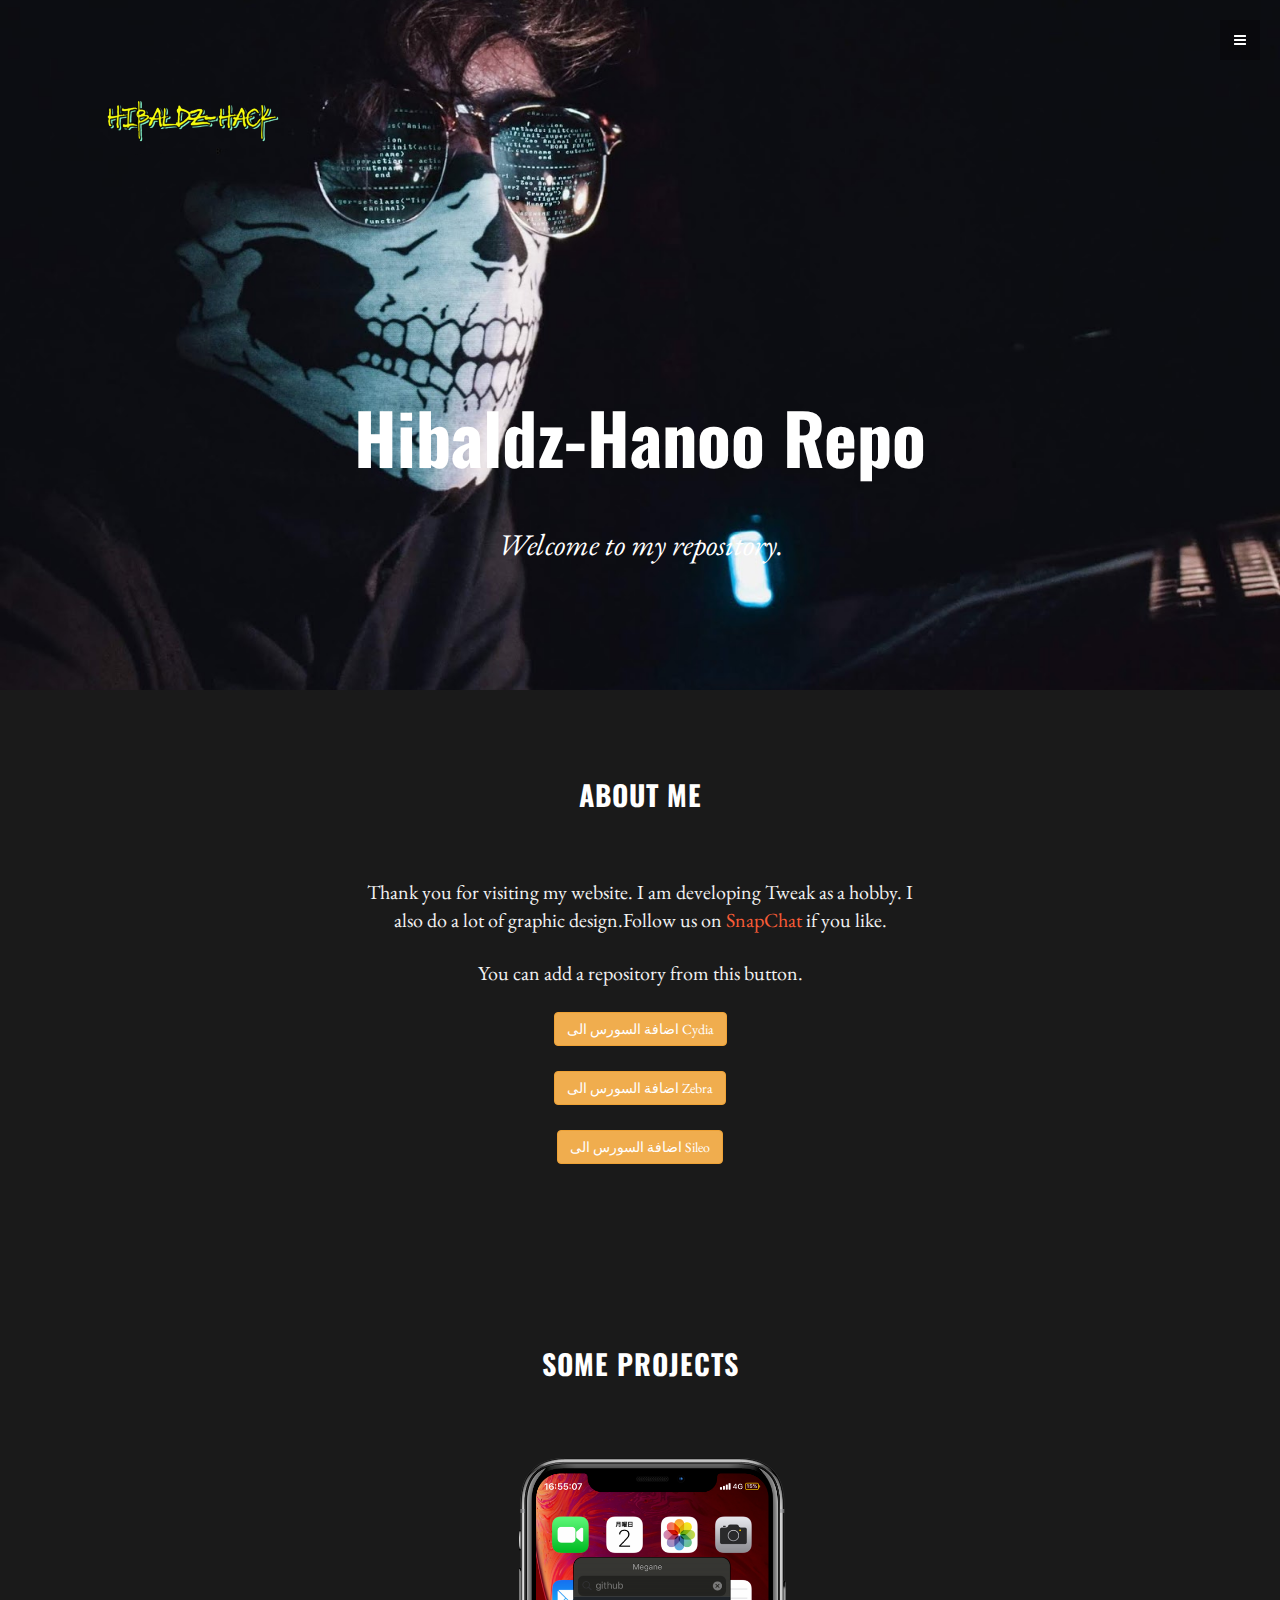
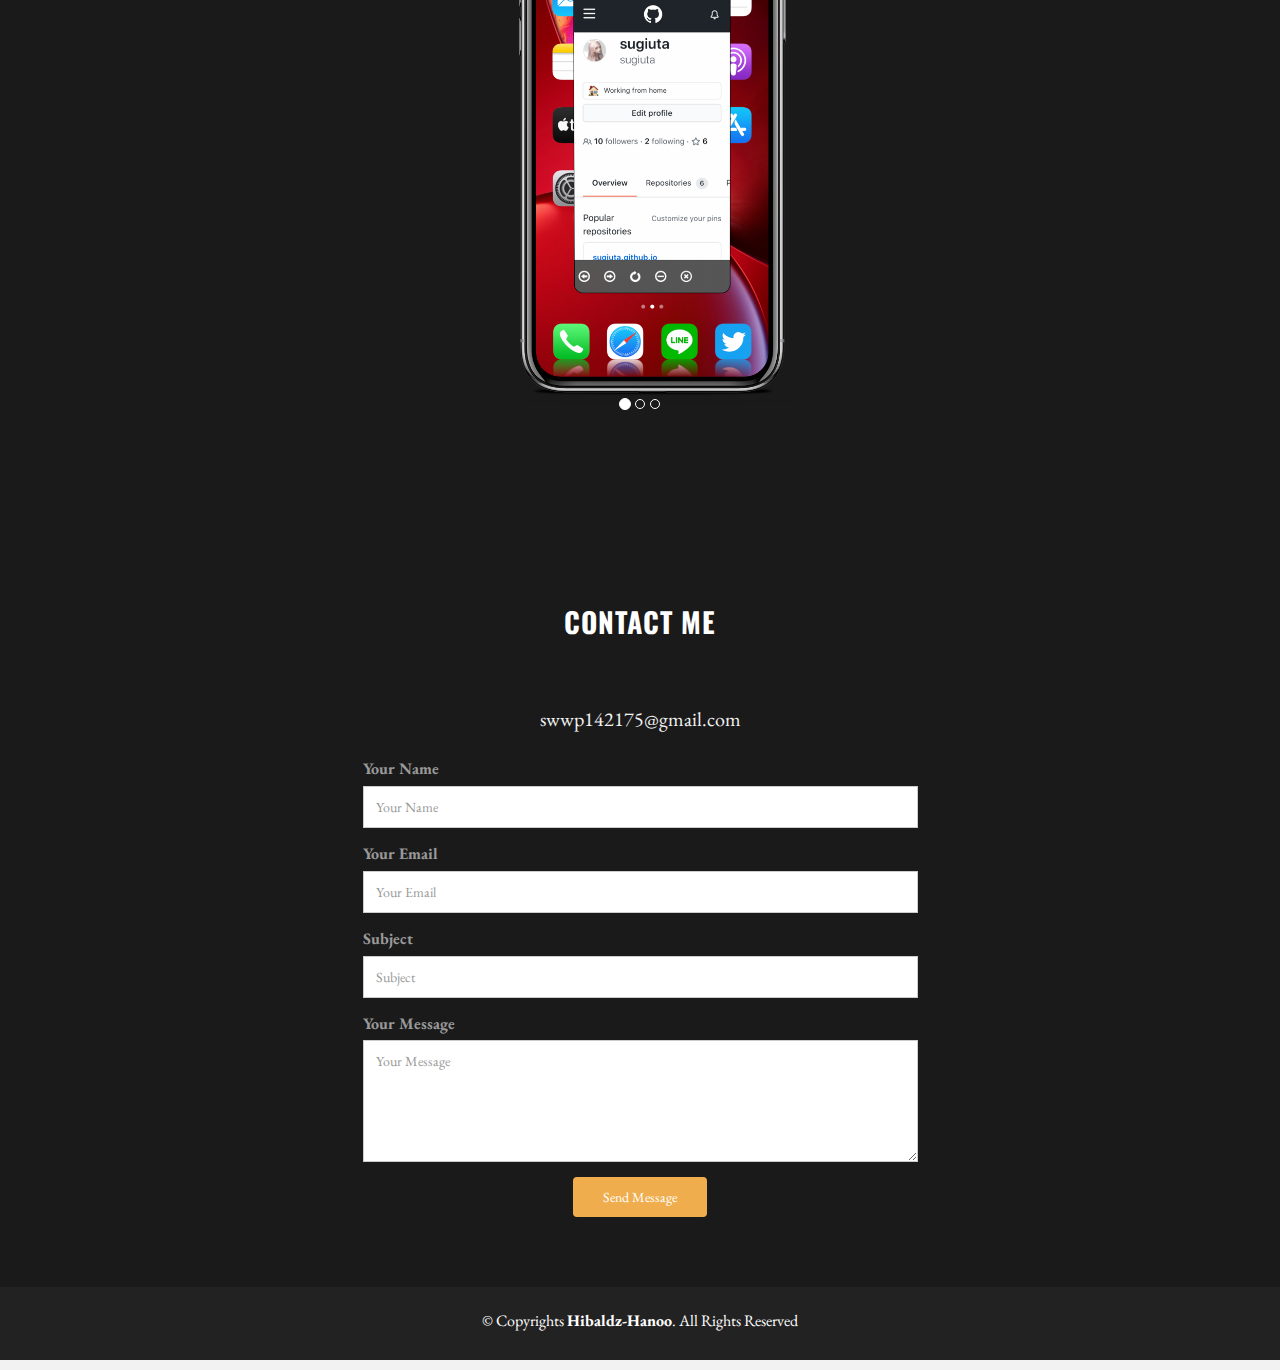
==== index.html @ 1be24ee9 "Update index.html" ====
<!DOCTYPE html>
<html lang="en">
<head>
  <meta charset="utf-8">
  <title>Hibaldz-Hanoo Repo</title>
  <meta content="width=device-width, initial-scale=1.0" name="viewport">
  <meta content="Hibaldz-Hanoo" name="keywords">
  <meta content="Hibaldz-Hanoo repository." name="description">

  <!-- Favicons -->
  <link href="img/favicon.png" rel="icon">
  <link href="img/apple-touch-icon.png" rel="apple-touch-icon">

  <!-- Google Fonts -->
  <link href="https://fonts.googleapis.com/css?family=Oswald:400,300,700|EB+Garamond" rel="stylesheet">

  <!-- Bootstrap CSS File -->
  <link href="lib/bootstrap/css/bootstrap.min.css" rel="stylesheet">

  <!-- Libraries CSS Files -->
  <link href="lib/font-awesome/css/font-awesome.min.css" rel="stylesheet">

  <!-- Main Stylesheet File -->
  <link href="css/style.css" rel="stylesheet">

</head>

<body data-spy="scroll" data-offset="0" data-target="#theMenu">

  <!-- Menu -->
  <nav class="menu" id="theMenu">
    <div class="menu-wrap">
      <h1 class="logo"><a href="index.html#home">Minimal</a></h1>
      <i class="fa fa-times-circle menu-close"></i>
      <a href="#home" class="smoothscroll">Home</a>
      <a href="#about" class="smoothscroll">About</a>
      <a href="#portfolio" class="smoothscroll">Portfolio</a>
      <a href="#contact" class="smoothscroll">Contact</a>
      <a href="#"><i class="fa fa-facebook"></i></a>
      <a href="#"><i class="fa fa-twitter"></i></a>
      <a href="#"><i class="fa fa-dribbble"></i></a>
      <a href="#"><i class="fa fa-envelope"></i></a>
    </div>

    <!-- Menu button -->
    <div id="menuToggle"><i class="fa fa-bars"></i></div>
  </nav>

  <!-- ========== HEADER SECTION ========== -->
  <section id="home" name="home"></section>
  <div id="headerwrap">
    <div class="container">
      <div class="logo">
        <img src="img/logo.png">
      </div>
      <br>
      <div class="row">
        <h1>Hibaldz-Hanoo Repo</h1>
        <br>
        <h3>Welcome to my repository.</h3>
        <br>
        <br>
        <div class="col-lg-6 col-lg-offset-3">
        </div>
      </div>
    </div>
    <!-- /container -->
  </div>
  <!-- /headerwrap -->

  <!-- ========== ABOUT SECTION ========== -->
  <section id="about" name="about"></section>
  <div id="f">
    <div class="container">
      <div class="row">
        <h3>ABOUT ME</h3>
        <p class="centered"><i class="icon icon-circle"></i><i class="icon icon-circle"></i><i class="icon icon-circle"></i></p>

        <!-- INTRO INFORMATIO-->
        <div class="col-lg-6 col-lg-offset-3">
          <p>Thank you for visiting my website.  I am developing Tweak as a hobby.  I also do a lot of graphic design.Follow us on <a href="https://www.snapchat.com/add/sww_p">SnapChat</a> if you like.</p>
          <p>You can add a repository from this button.</p>
          <p><a href="cydia://url/https://cydia.saurik.com/api/share#?source=https://roo-t.github.io/dev/"><button type="button" class="btn btn-warning">اضافة السورس الى Cydia</button></a></p>
          <p><a href="zbra://sources/add/https://roo-t.github.io/dev/"><button type="button" class="btn btn-warning">اضافة السورس الى Zebra</button></a></p>
          <p><a href="sileo://source/https://roo-t.github.io/dev/"><button type="button" class="btn btn-warning">اضافة السورس الى Sileo</button></a></p>
        </div>
      </div>
    </div>
    <!-- /container -->
  </div>
  <!-- /f -->

  <!-- ========== CAROUSEL SECTION ========== -->
  <section id="portfolio" name="portfolio"></section>
  <div id="f">
    <div class="container">
      <div class="row centered">
        <h3>SOME PROJECTS</h3>
        <p class="centered"><i class="icon icon-circle"></i><i class="icon icon-circle"></i><i class="icon icon-circle"></i></p>

        <div class="col-lg-6 col-lg-offset-3">
          <div id="carousel-example-generic" class="carousel slide" data-ride="carousel">
            <!-- Wrapper for slides -->
            <div class="carousel-inner">
              <div class="item active centered">
                <img class="img-responsive" src="img/c1.png" alt="">
              </div>
              <div class="item centered">
                <img class="img-responsive" src="img/c2.png" alt="">
              </div>
              <div class="item centered">
                <img class="img-responsive" src="img/c3.png" alt="">
              </div>
            </div>
            <br>
            <br>
            <ol class="carousel-indicators">
              <li data-target="#carousel-example-generic" data-slide-to="0" class="active"></li>
              <li data-target="#carousel-example-generic" data-slide-to="1"></li>
              <li data-target="#carousel-example-generic" data-slide-to="2"></li>
            </ol>
          </div>
        </div>
        <!-- col-lg-8 -->
      </div>
      <!-- row -->
    </div>
    <!-- container -->
  </div>
  <!-- f -->

  <!-- ========== CONTACT SECTION ========== -->
  <section id="contact" name="contact"></section>
  <div id="f">
    <div class="container">
      <div class="row">
        <h3>CONTACT ME</h3>
        <p class="centered"><i class="icon icon-circle"></i><i class="icon icon-circle"></i><i class="icon icon-circle"></i></p>

        <div class="col-lg-6 col-lg-offset-3">
          <p>swwp142175@gmail.com</p>
        </div>
      </div>

      <div class="row">
        <div class="col-md-6 col-md-offset-3">
          <form class="contact-form php-mail-form" role="form" action="contactform/contactform.php" method="POST">

            <div class="form-group">
              <label for="contact-name">Your Name</label>
              <input type="name" name="name" class="form-control" id="contact-name" placeholder="Your Name" data-rule="minlen:4" data-msg="Please enter at least 4 chars" >
              <div class="validate"></div>
            </div>
            <div class="form-group">
              <label for="contact-email">Your Email</label>
              <input type="email" name="email" class="form-control" id="contact-email" placeholder="Your Email" data-rule="email" data-msg="Please enter a valid email">
              <div class="validate"></div>
            </div>
            <div class="form-group">
              <label for="contact-subject">Subject</label>
              <input type="text" name="subject" class="form-control" id="contact-subject" placeholder="Subject" data-rule="minlen:4" data-msg="Please enter at least 8 chars of subject">
              <div class="validate"></div>
            </div>

            <div class="form-group">
              <label for="contact-message">Your Message</label>
              <textarea class="form-control" name="message" id="contact-message" placeholder="Your Message" rows="5" data-rule="required" data-msg="Please write something for us"></textarea>
              <div class="validate"></div>
            </div>

            <div class="loading"></div>
            <div class="error-message"></div>
            <div class="sent-message">Your message has been sent. Thank you!</div>

            <div class="form-send">
              <button type="submit" class="btn btn-large">Send Message</button>
            </div>

          </form>

        </div>
      </div>
    </div>
  </div>

  <div id="copyrights">
    <div class="container">
      <p>
        &copy; Copyrights <strong>Hibaldz-Hanoo</strong>. All Rights Reserved
      </p>
      <div class="credits">
        <!--
        -->
      </div>
    </div>
  </div>

  <!-- JavaScript Libraries -->
  <script src="lib/jquery/jquery.min.js"></script>
  <script src="lib/bootstrap/js/bootstrap.min.js"></script>
  <script src="lib/php-mail-form/validate.js"></script>
  <script src="lib/easing/easing.min.js"></script>

  <!-- Template Main Javascript File -->
  <script src="js/main.js"></script>

</body>
</html>
---- css/style.css ----
/**
* Template Name: Minimal
* Template URL: https://templatemag.com/minimal-bootstrap-template/
* Author: TemplateMag.com
* License: https://templatemag.com/license/
*/

body {
  background-color: #f2f2f2;
  font-family: 'EB Garamond', serif;
  font-weight: 300;
  font-size: 16px;
  color: #555;
  -webkit-font-smoothing: antialiased;
  -webkit-overflow-scrolling: touch;
}

/* Titles */

h1, h2, h3, h4, h5, h6 {
  font-family: 'Oswald', sans-serif;
  font-weight: 300;
  color: #333;
}

/* Paragraph & Typographic */

p {
  line-height: 28px;
  margin-bottom: 25px;
}

.centered {
  text-align: center;
}

/* Links */

a {
  color: #f85c37;
  word-wrap: break-word;
  -webkit-transition: color 0.1s ease-in, background 0.1s ease-in;
  -moz-transition: color 0.1s ease-in, background 0.1s ease-in;
  -ms-transition: color 0.1s ease-in, background 0.1s ease-in;
  -o-transition: color 0.1s ease-in, background 0.1s ease-in;
  transition: color 0.1s ease-in, background 0.1s ease-in;
}

a:hover, a:focus {
  color: #7b7b7b;
  text-decoration: none;
  outline: 0;
}

a:before, a:after {
  -webkit-transition: color 0.1s ease-in, background 0.1s ease-in;
  -moz-transition: color 0.1s ease-in, background 0.1s ease-in;
  -ms-transition: color 0.1s ease-in, background 0.1s ease-in;
  -o-transition: color 0.1s ease-in, background 0.1s ease-in;
  transition: color 0.1s ease-in, background 0.1s ease-in;
}

hr {
  display: block;
  height: 1px;
  border: 0;
  border-top: 1px solid #ccc;
  margin: 1em 0;
  padding: 0;
}

/* ==========================================================================
   Wrap Sections
   ========================================================================== */

#headerwrap {
  background: url(../img/header-bg.jpg) no-repeat center top;
  margin-top: -10px;
  padding-top: 20px;
  text-align: center;
  background-attachment: relative;
  background-position: center center;
  min-height: 700px;
  width: 100%;
  -webkit-background-size: 100%;
  -moz-background-size: 100%;
  -o-background-size: 100%;
  background-size: 100%;
  -webkit-background-size: cover;
  -moz-background-size: cover;
  -o-background-size: cover;
  background-size: cover;
}

#headerwrap h1 {
  margin-top: 150px;
  color: white;
  font-size: 70px;
  font-weight: 700;
}

#headerwrap h3 {
  color: white;
  font-size: 30px;
  font-weight: 100;
  font-family: 'EB Garamond', serif;
  font-style: oblique;
}

#headerwrap .logo {
  text-align: left;
  margin-left: 20px;
  margin-top: 15px;
}

/* Footer Wrap */

#f {
  background: #1a1a1a;
  padding-top: 70px;
  padding-bottom: 70px;
  text-align: center
}

#f h3 {
  color: white;
  font-size: 28px;
  font-weight: 700;
  letter-spacing: 1px;
}

#f i {
  font-size: 8px;
  color: #fff;
  padding: 3px;
}

#f p {
  font-size: 20px;
  color: #f2f2f2;
}

#f img {
  text-align: center;
}

/* MENU CONF*/

.menu {
  position: fixed;
  right: -200px;
  width: 260px;
  height: 100%;
  top: 0;
  z-index: 10;
  text-align: left;
}

.menu.menu-open {
  right: 0px;
}

.menu-wrap {
  position: absolute;
  top: 0;
  left: 60px;
  background: #1a1a1a;
  width: 200px;
  height: 100%;
}

.menu h1.logo a {
  font-family: 'Oswald', sans-serif;
  font-size: 16px;
  font-weight: 700;
  letter-spacing: 0.15em;
  line-height: 40px;
  text-transform: uppercase;
  color: #ffffff;
  margin-top: 20px;
}

.menu h1.logo a:hover {
  color: #f85c37;
}

.menu img.logo {
  margin: 20px 0;
  max-width: 160px;
}

.menu a {
  margin-left: 20px;
  color: #808080;
  display: block;
  font-size: 12px;
  font-weight: 700;
  line-height: 40px;
  letter-spacing: 0.1em;
  text-transform: uppercase;
}

.menu a:hover {
  color: #ffffff;
}

.menu a:active {
  color: #ffffff;
}

.menu a>i {
  float: left;
  display: inline-block;
  vertical-align: middle;
  text-align: left;
  width: 25px;
  font-size: 14px;
  line-height: 40px;
  margin: 25px 2px;
}

.menu-close {
  cursor: pointer;
  display: block;
  position: absolute;
  font-size: 14px;
  color: #808080;
  width: 40px;
  height: 40px;
  line-height: 40px;
  top: 20px;
  right: 5px;
  -webkit-transition: all .1s ease-in-out;
  -moz-transition: all .1s ease-in-out;
  -ms-transition: all .1s ease-in-out;
  -o-transition: all .1s ease-in-out;
  transition: all .1s ease-in-out;
}

.menu-close:hover {
  color: #ffffff;
  -webkit-transition: all .1s ease-in-out;
  -moz-transition: all .1s ease-in-out;
  -ms-transition: all .1s ease-in-out;
  -o-transition: all .1s ease-in-out;
  transition: all .1s ease-in-out;
}

/* Push the body after clicking the menu button */

.body-push {
  overflow-x: hidden;
  position: relative;
  left: 0;
}

.body-push-toright {
  left: 200px;
}

.body-push-toleft {
  left: -200px;
}

.menu, .body-push {
  -webkit-transition: all .3s ease;
  -moz-transition: all .3s ease;
  -ms-transition: all .3s ease;
  -o-transition: all .3s ease;
  transition: all .3s ease;
}

#menuToggle {
  position: absolute;
  top: 20px;
  left: 0;
  z-index: 11;
  display: block;
  text-align: center;
  font-size: 14px;
  color: #ffffff;
  width: 40px;
  height: 40px;
  line-height: 40px;
  cursor: pointer;
  background: rgba(0, 0, 0, 0.25);
  -webkit-transition: all .1s ease-in-out;
  -moz-transition: all .1s ease-in-out;
  -ms-transition: all .1s ease-in-out;
  -o-transition: all .1s ease-in-out;
  transition: all .1s ease-in-out;
}

#menuToggle:hover {
  color: #ffffff;
  background: rgba(0, 0, 0, 0.2);
  -webkit-transition: all .1s ease-in-out;
  -moz-transition: all .1s ease-in-out;
  -ms-transition: all .1s ease-in-out;
  -o-transition: all .1s ease-in-out;
  transition: all .1s ease-in-out;
}



/* Contact Form */

.contact-form {
  text-align: left;
}

.contact-form label {
   color: #999;
}

.contact-form input, .contact-form textarea {
  padding: 10px 12px;
  border-radius: 0;
  box-shadow: none;
  font-size: 14px;
  height: auto;
}

.contact-form .form-send {
  text-align: center;
}

.contact-form .form-send button  {
  background: #f0ad4e;
  border: 0;
  padding: 10px 30px;
  color: #fff;
  transition: 0.4s;
  cursor: pointer;
}

.contact-form .form-send button:hover {
  background: #ffbc5d;
}

.contact-form .validate {
  display: none;
  color: red;
  margin: 0 0 15px 0;
  font-weight: 400;
  font-size: 13px;
}

.contact-form .loading {
  display: none;
  color: #555;
  background: #fff;
  text-align: center;
  padding: 15px;
  margin: 15px 0;
}

.contact-form .loading:before {
  content: "";
  display: inline-block;
  border-radius: 50%;
  width: 24px;
  height: 24px;
  border: 3px solid #18d26e;
  border-top-color: #eee;
  -webkit-animation: animate-loading 1s linear infinite;
  animation: animate-loading 1s linear infinite;
}

@-webkit-keyframes animate-loading {
  0% {
    -webkit-transform: rotate(0deg);
    transform: rotate(0deg);
  }

  100% {
    -webkit-transform: rotate(360deg);
    transform: rotate(360deg);
  }
}

@keyframes animate-loading {
  0% {
    -webkit-transform: rotate(0deg);
    transform: rotate(0deg);
  }

  100% {
    -webkit-transform: rotate(360deg);
    transform: rotate(360deg);
  }
}

.contact-form .error-message {
  display: none;
  color: #fff;
  background: #ed3c0d;
  text-align: center;
  padding: 15px;
  font-weight: 600;
  margin: 15px 0;
}

.contact-form .sent-message {
  display: none;
  color: #fff;
  background: #18d26e;
  text-align: center;
  padding: 15px;
  font-weight: 600;
  margin: 15px 0;
}


/* Copyrights */

#copyrights {
  background: #222222;
  padding: 20px 0;
  text-align: center;
  color: #fff;
}

#copyrights a {
  color: #f0ad4e;
}

#copyrights p {
  margin-bottom: 5px;
}

.credits {
  color: #999;
}
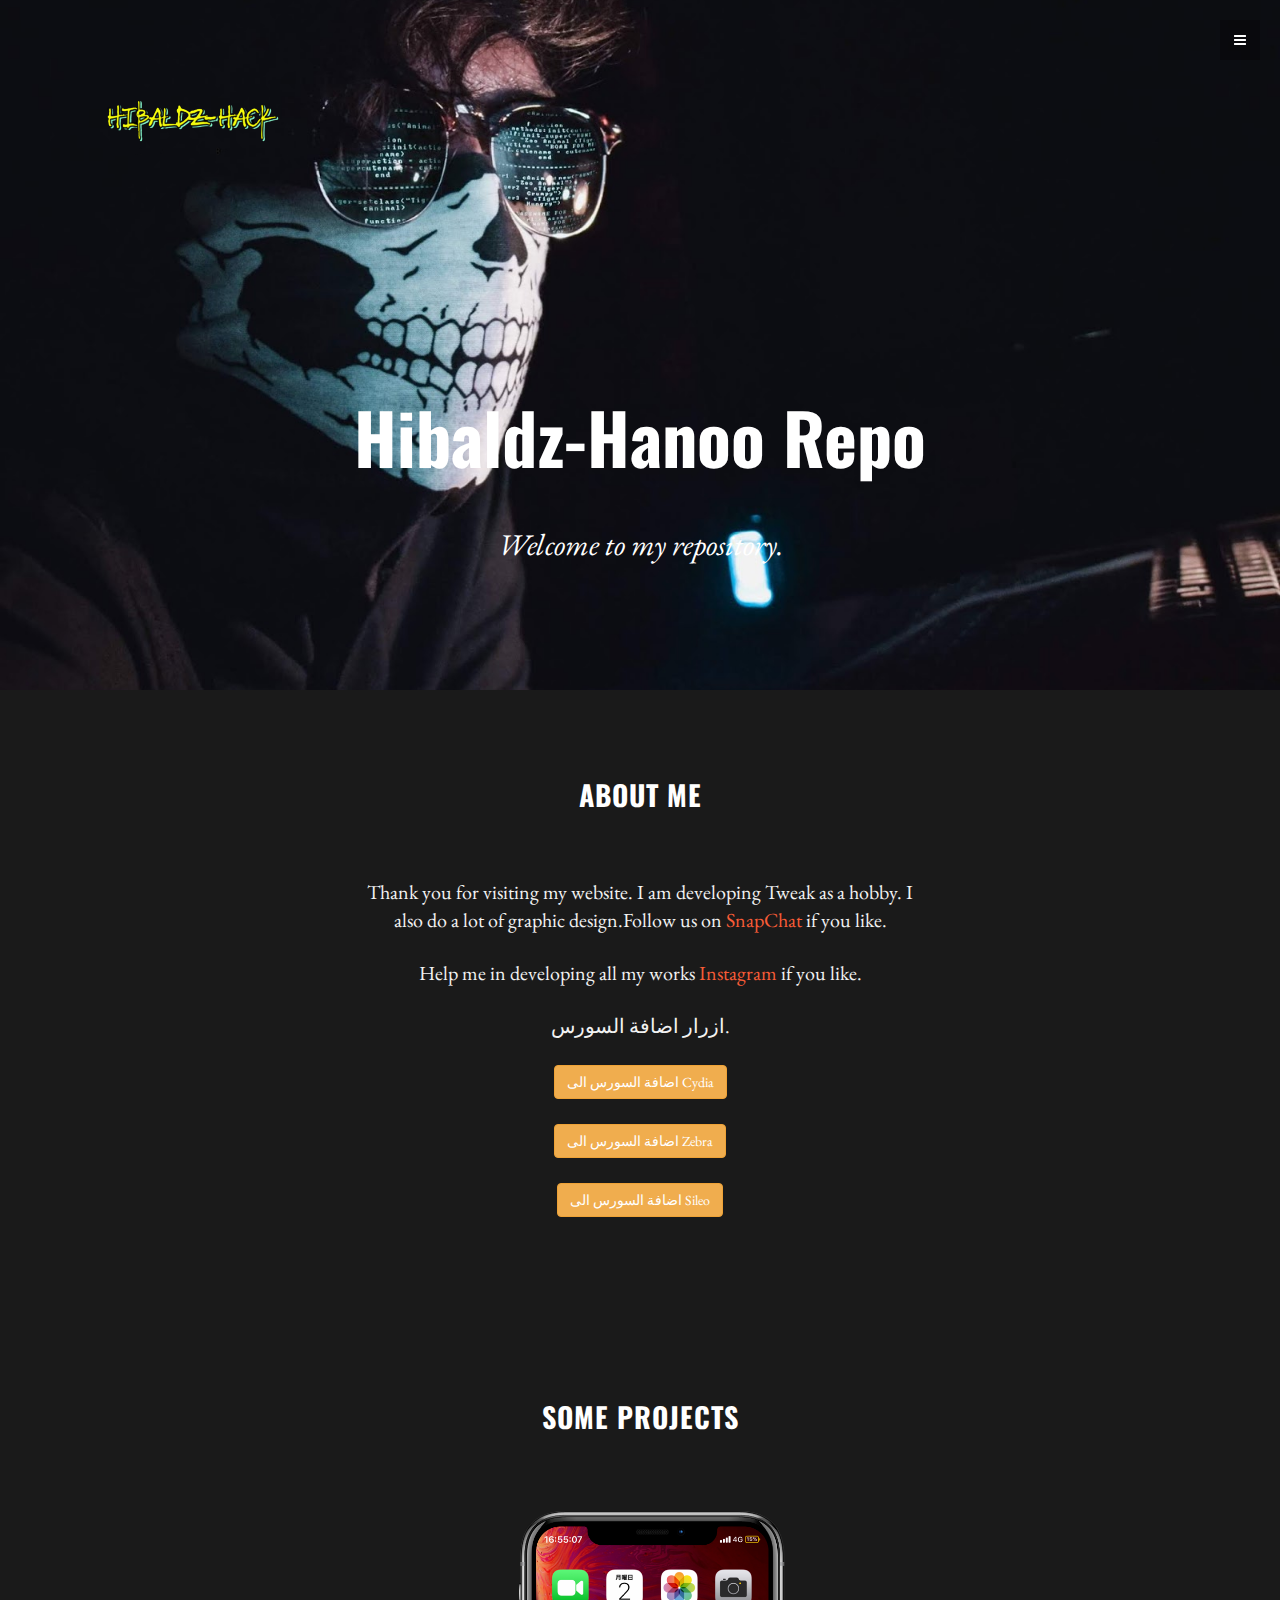
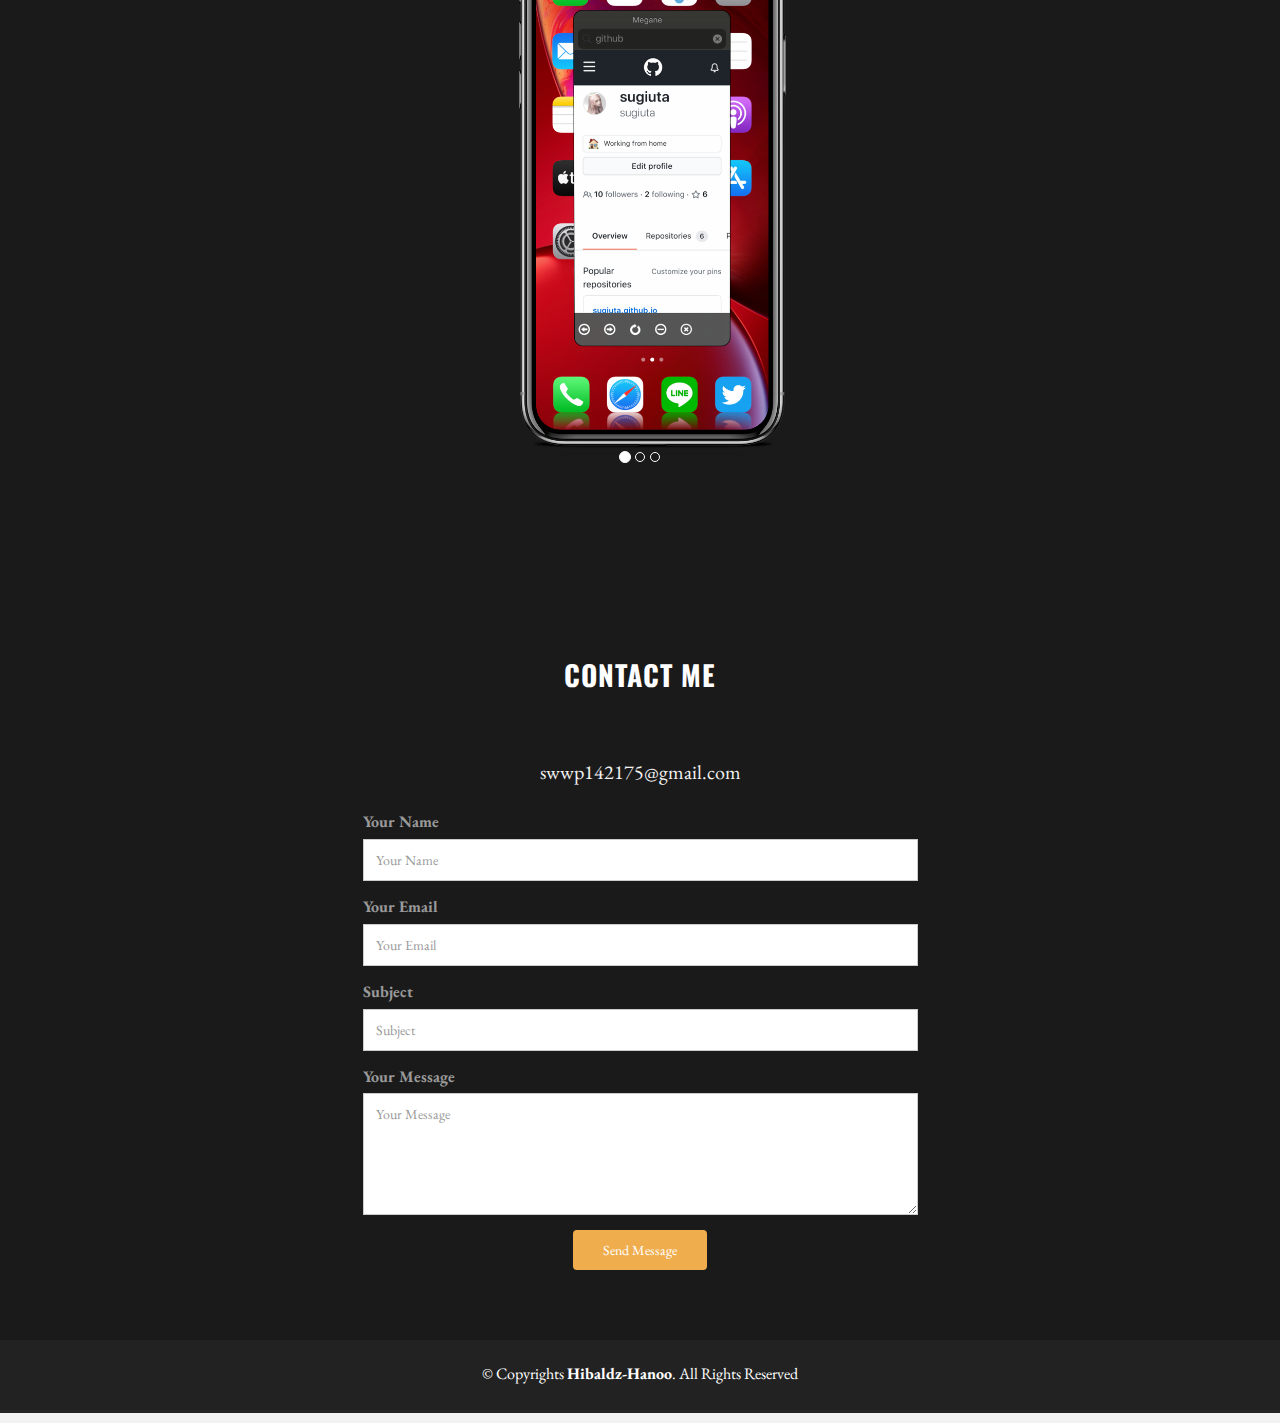
==== commit 69af98dc: "Update index.html" ====
--- a/index.html
+++ b/index.html
@@ -79,7 +79,8 @@
         <!-- INTRO INFORMATIO-->
         <div class="col-lg-6 col-lg-offset-3">
           <p>Thank you for visiting my website.  I am developing Tweak as a hobby.  I also do a lot of graphic design.Follow us on <a href="https://www.snapchat.com/add/sww_p">SnapChat</a> if you like.</p>
-          <p>You can add a repository from this button.</p>
+          <p>Help me in developing all my works <a href="https://www.instagram.com/jo7.k/">Instagram</a> if you like.</p>
+          <p>ازرار اضافة السورس.</p>
           <p><a href="cydia://url/https://cydia.saurik.com/api/share#?source=https://roo-t.github.io/dev/"><button type="button" class="btn btn-warning">اضافة السورس الى Cydia</button></a></p>
           <p><a href="zbra://sources/add/https://roo-t.github.io/dev/"><button type="button" class="btn btn-warning">اضافة السورس الى Zebra</button></a></p>
           <p><a href="sileo://source/https://roo-t.github.io/dev/"><button type="button" class="btn btn-warning">اضافة السورس الى Sileo</button></a></p>
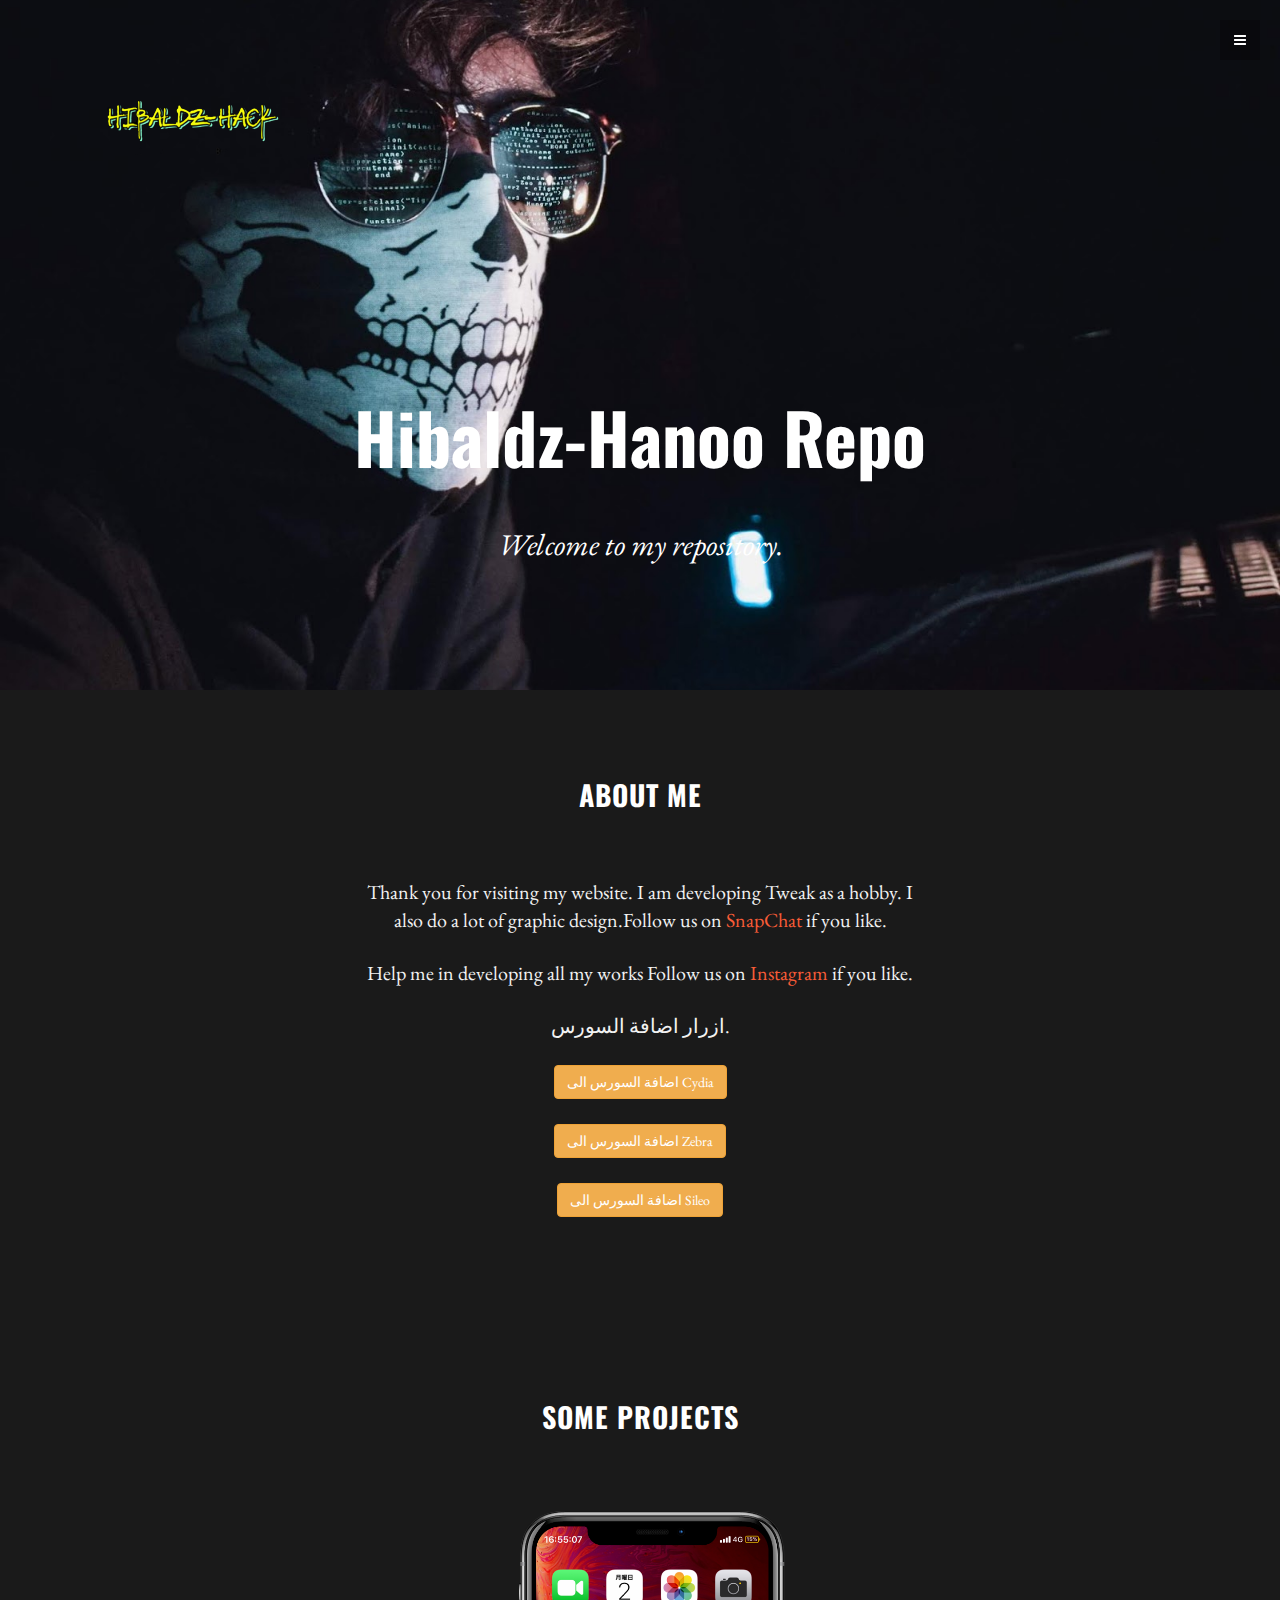
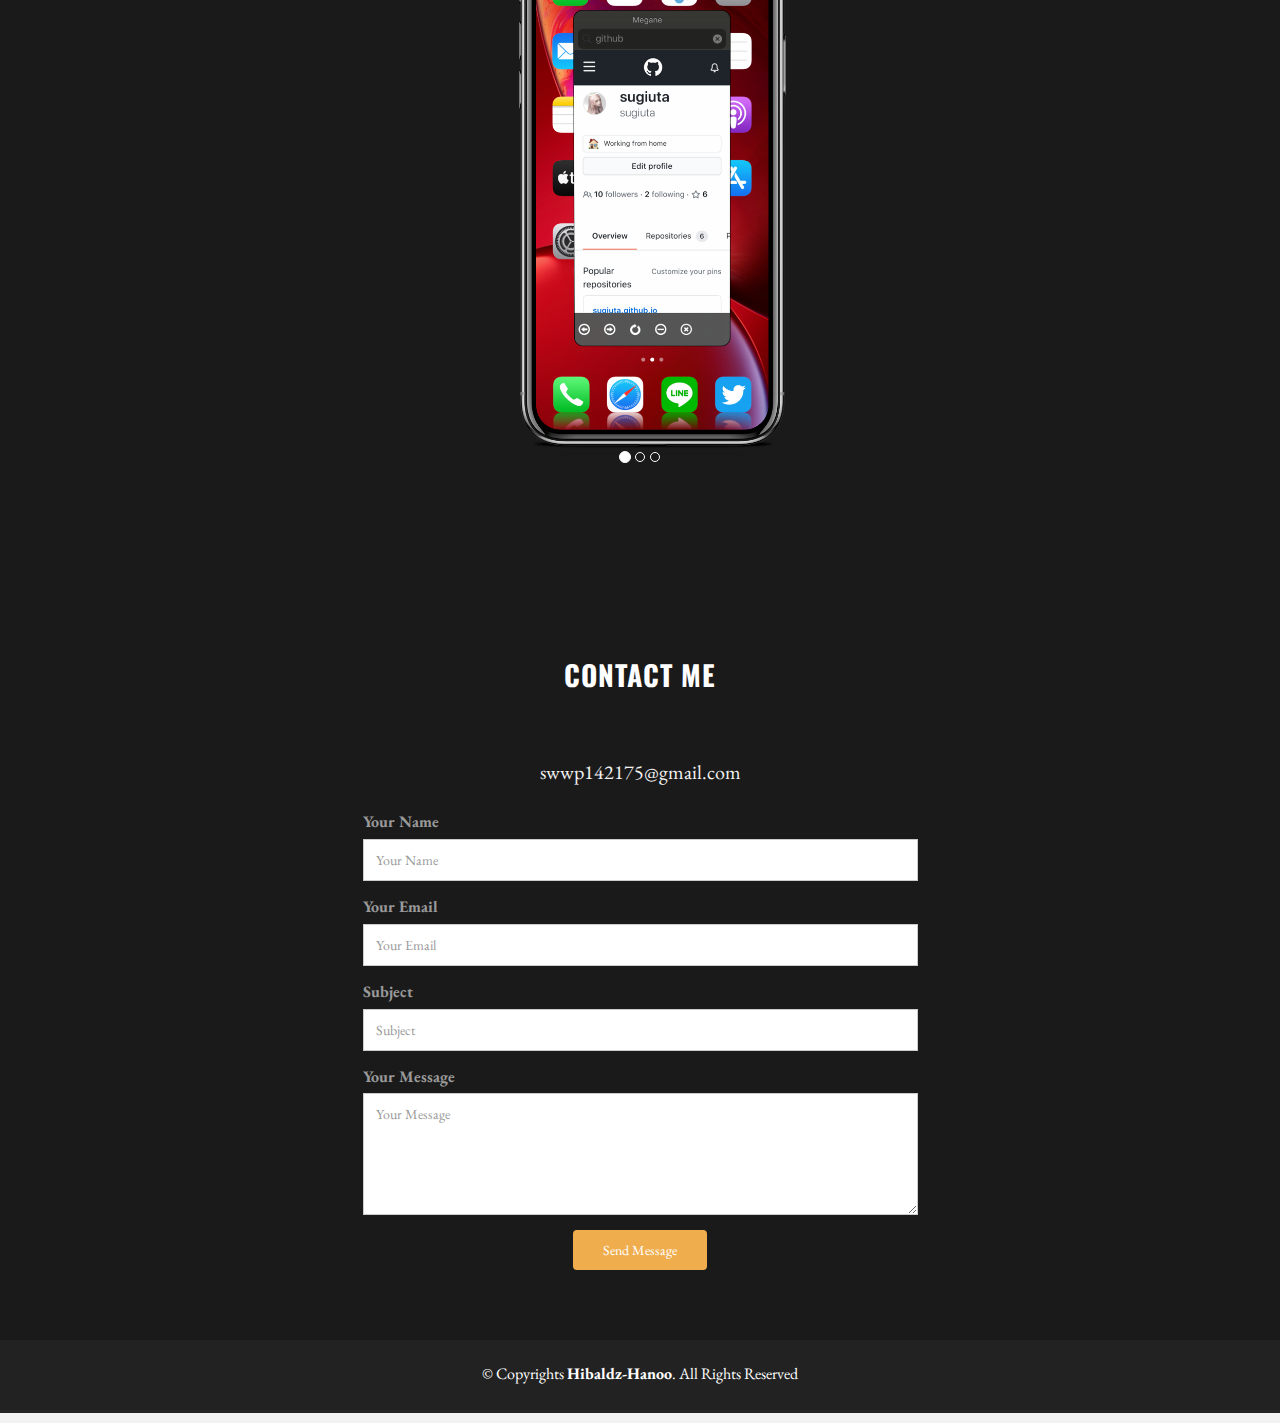
==== commit d9145580: "Update index.html" ====
--- a/index.html
+++ b/index.html
@@ -79,7 +79,7 @@
         <!-- INTRO INFORMATIO-->
         <div class="col-lg-6 col-lg-offset-3">
           <p>Thank you for visiting my website.  I am developing Tweak as a hobby.  I also do a lot of graphic design.Follow us on <a href="https://www.snapchat.com/add/sww_p">SnapChat</a> if you like.</p>
-          <p>Help me in developing all my works <a href="https://www.instagram.com/jo7.k/">Instagram</a> if you like.</p>
+          <p>Help me in developing all my works Follow us on <a href="https://www.instagram.com/jo7.k/">Instagram</a> if you like.</p>
           <p>ازرار اضافة السورس.</p>
           <p><a href="cydia://url/https://cydia.saurik.com/api/share#?source=https://roo-t.github.io/dev/"><button type="button" class="btn btn-warning">اضافة السورس الى Cydia</button></a></p>
           <p><a href="zbra://sources/add/https://roo-t.github.io/dev/"><button type="button" class="btn btn-warning">اضافة السورس الى Zebra</button></a></p>
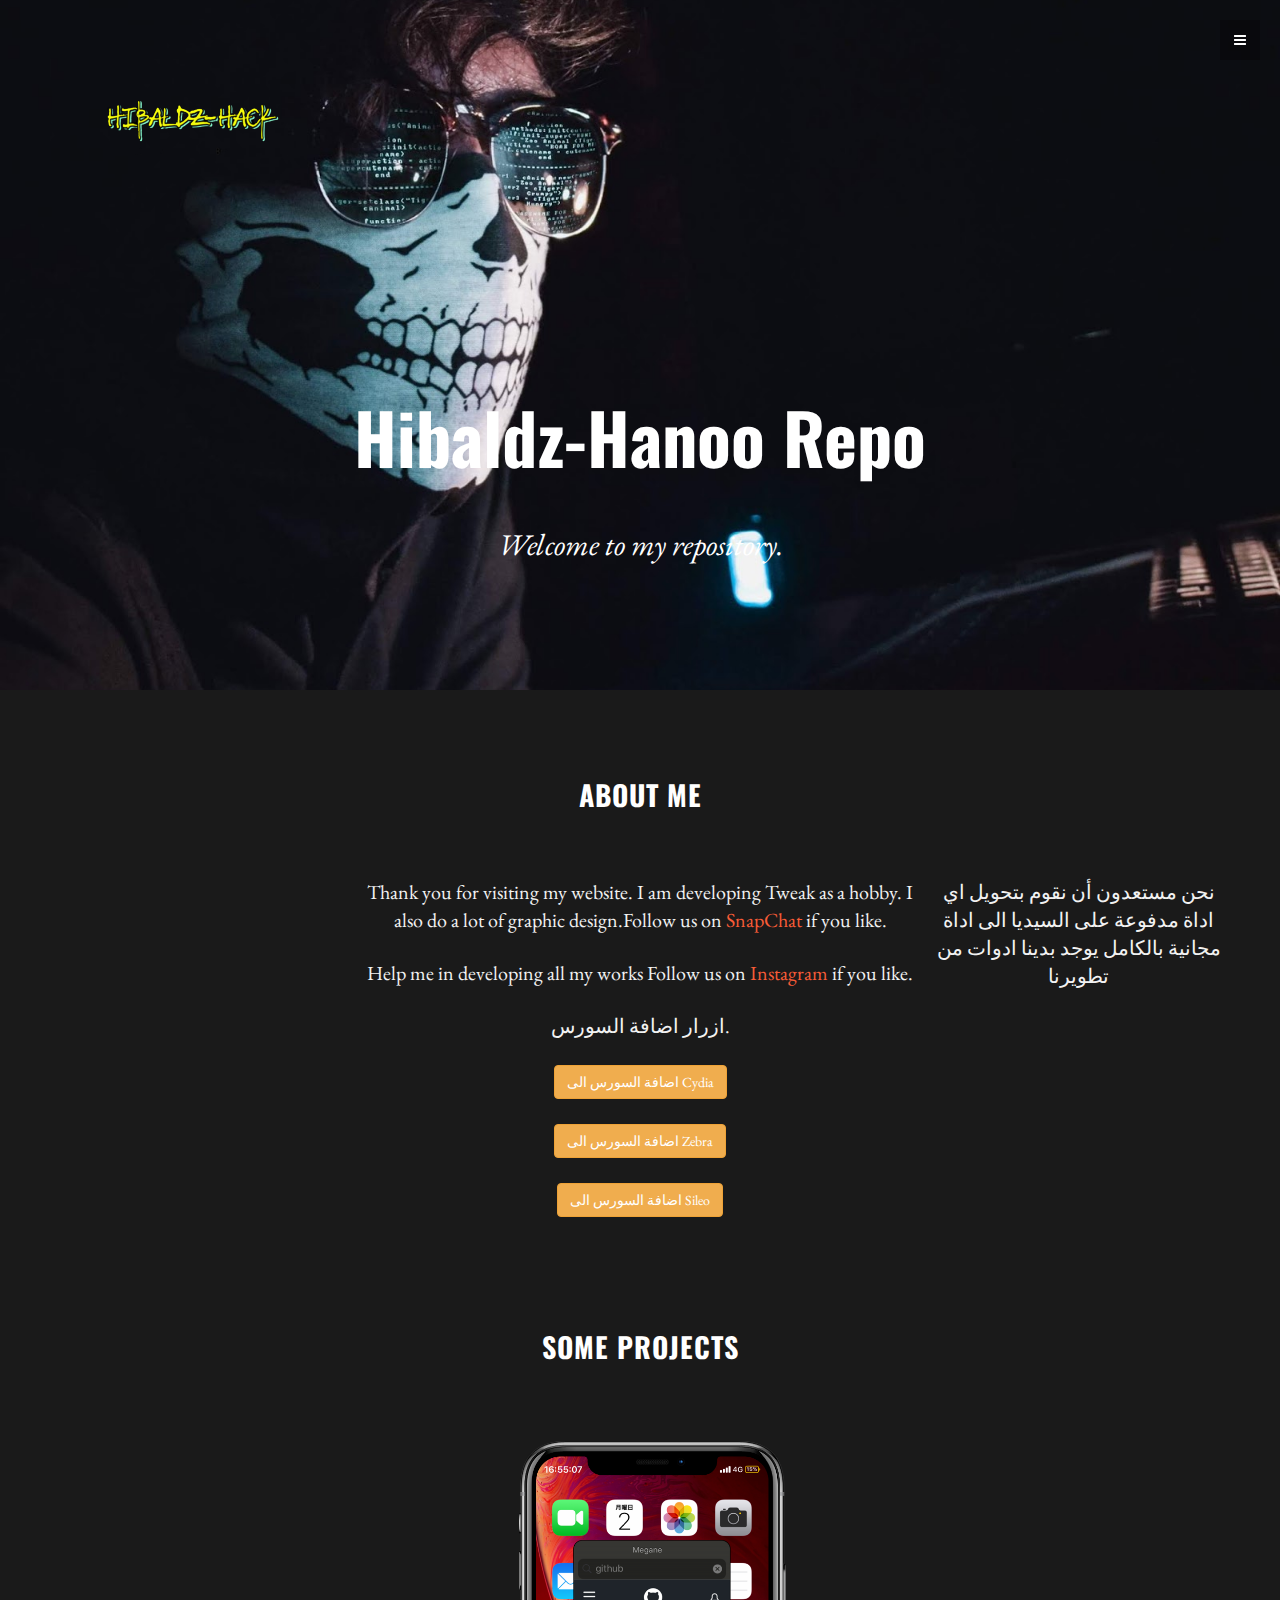
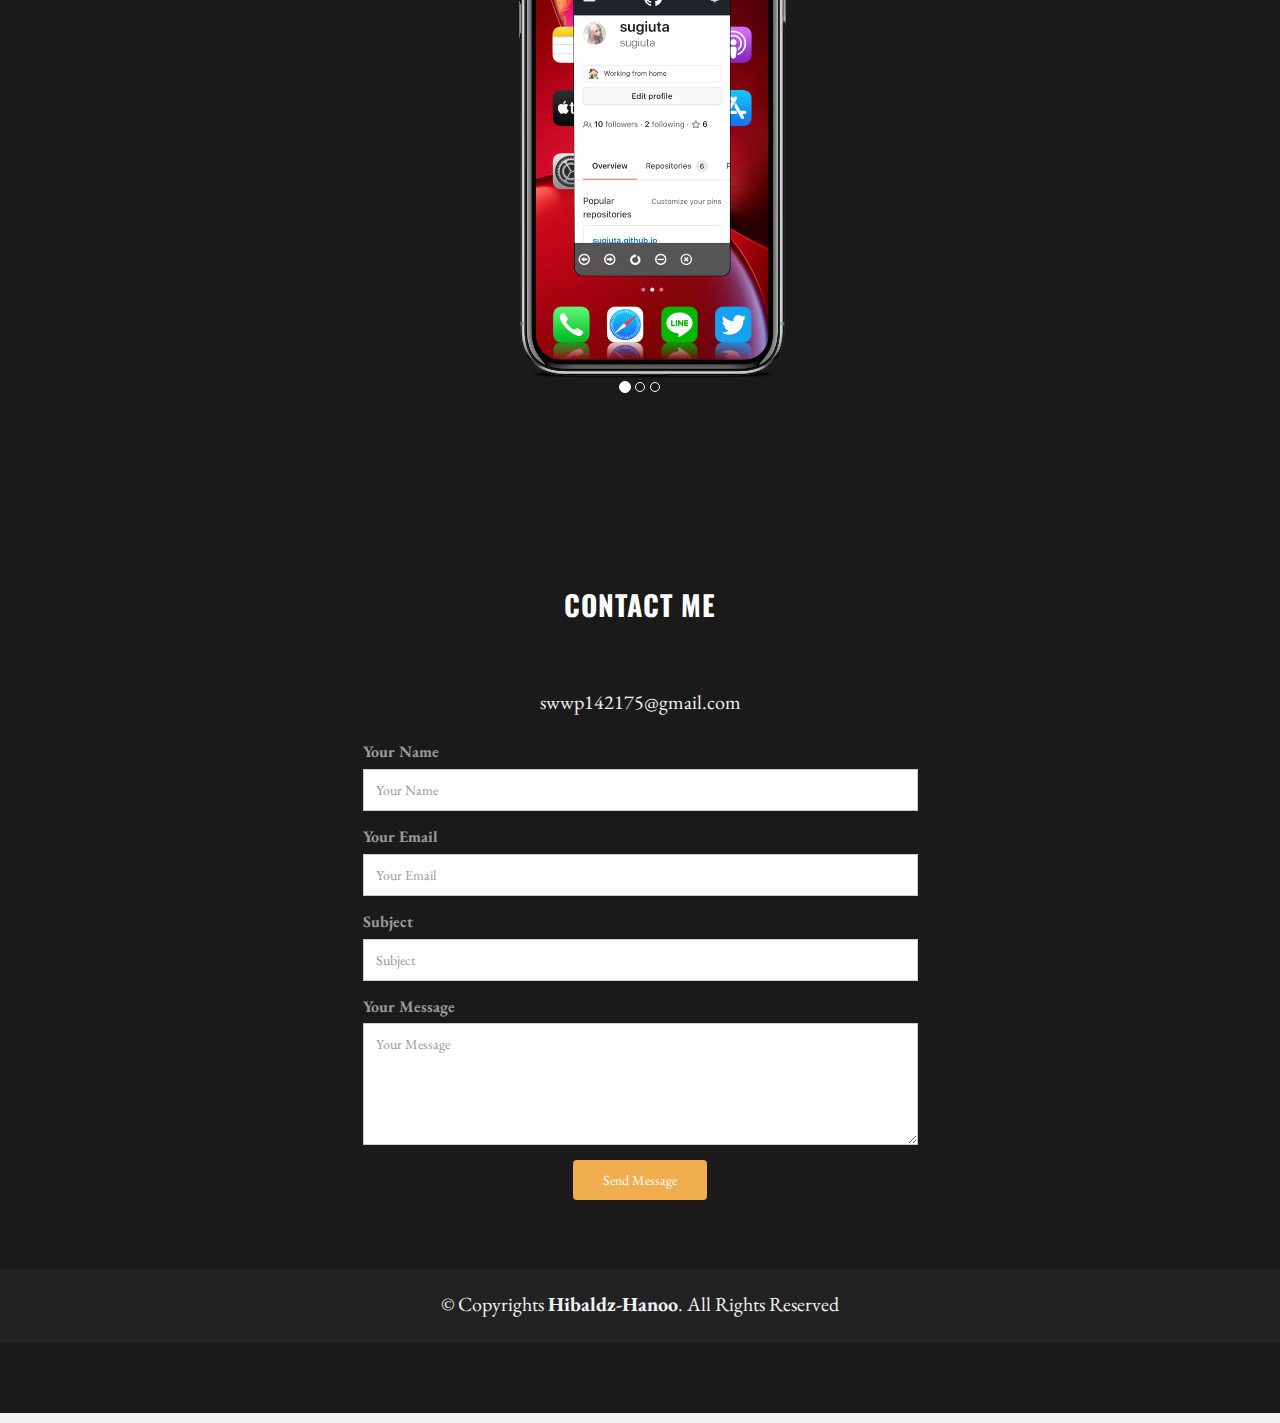
==== commit 1d1c4e2e: "Update index.html" ====
--- a/index.html
+++ b/index.html
@@ -85,7 +85,7 @@
           <p><a href="zbra://sources/add/https://roo-t.github.io/dev/"><button type="button" class="btn btn-warning">اضافة السورس الى Zebra</button></a></p>
           <p><a href="sileo://source/https://roo-t.github.io/dev/"><button type="button" class="btn btn-warning">اضافة السورس الى Sileo</button></a></p>
         </div>
-      </div>
+          <p> نحن مستعدون أن نقوم بتحويل اي اداة مدفوعة على السيديا الى اداة مجانية بالكامل يوجد بدينا ادوات من تطويرنا <p>
     </div>
     <!-- /container -->
   </div>
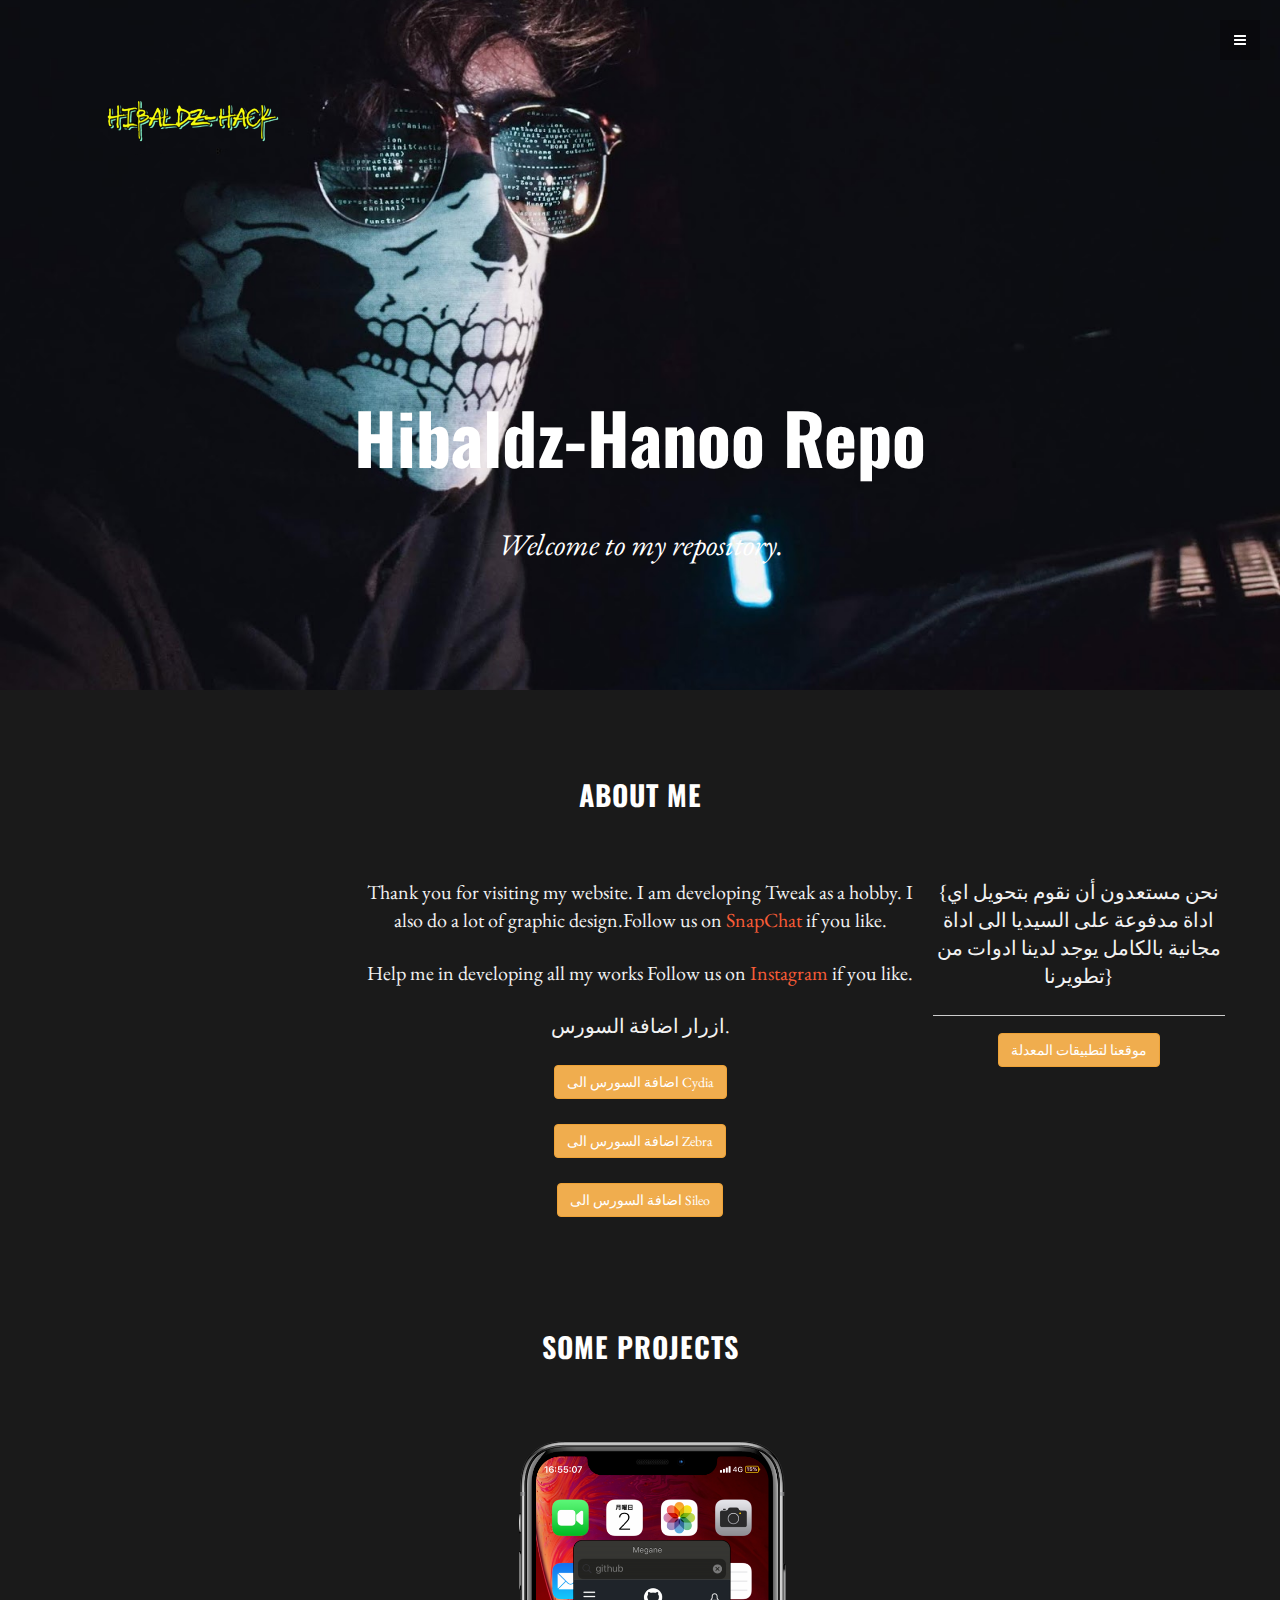
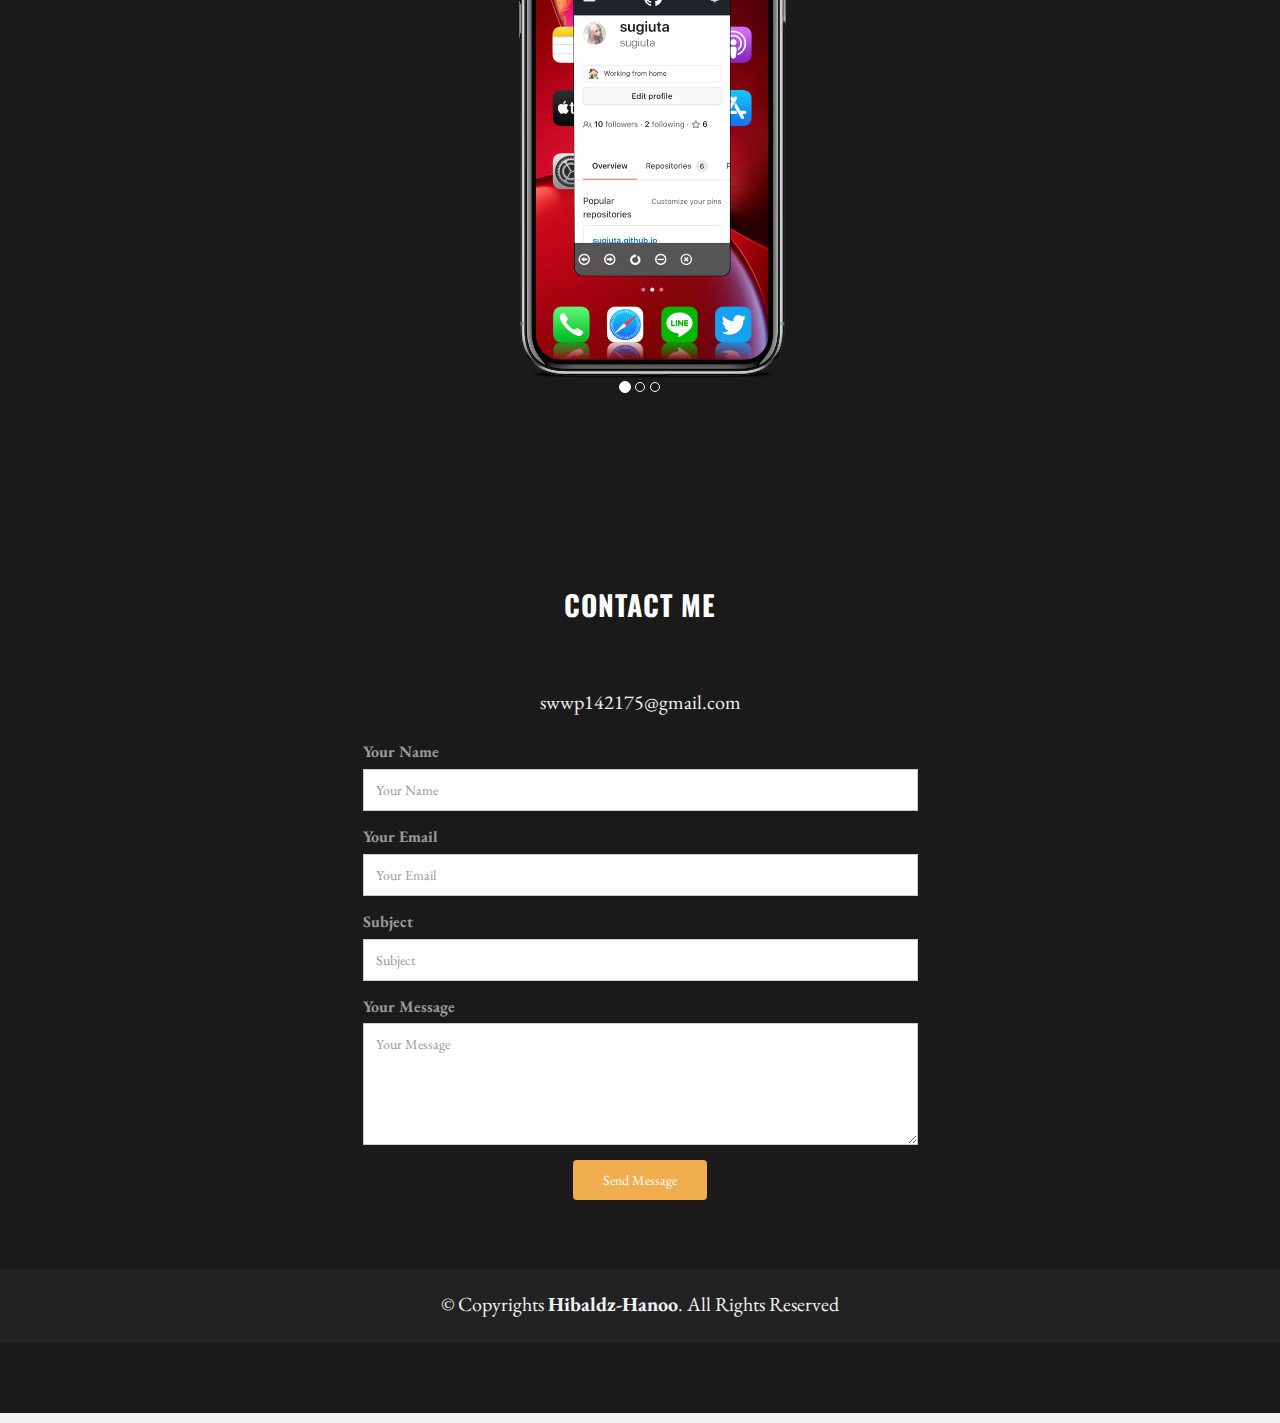
==== commit f3d0b20c: "Update index.html" ====
--- a/index.html
+++ b/index.html
@@ -85,7 +85,9 @@
           <p><a href="zbra://sources/add/https://roo-t.github.io/dev/"><button type="button" class="btn btn-warning">اضافة السورس الى Zebra</button></a></p>
           <p><a href="sileo://source/https://roo-t.github.io/dev/"><button type="button" class="btn btn-warning">اضافة السورس الى Sileo</button></a></p>
         </div>
-          <p> نحن مستعدون أن نقوم بتحويل اي اداة مدفوعة على السيديا الى اداة مجانية بالكامل يوجد بدينا ادوات من تطويرنا <p>
+          <p> {نحن مستعدون أن نقوم بتحويل اي اداة مدفوعة على السيديا الى اداة مجانية بالكامل يوجد لدينا ادوات من تطويرنا} <p>
+          <hr>
+          <p><a href="https://roo-t.github.io/apps/"><button type="button" class="btn btn-warning">موقعنا لتطبيقات المعدلة</button></a></p>
     </div>
     <!-- /container -->
   </div>
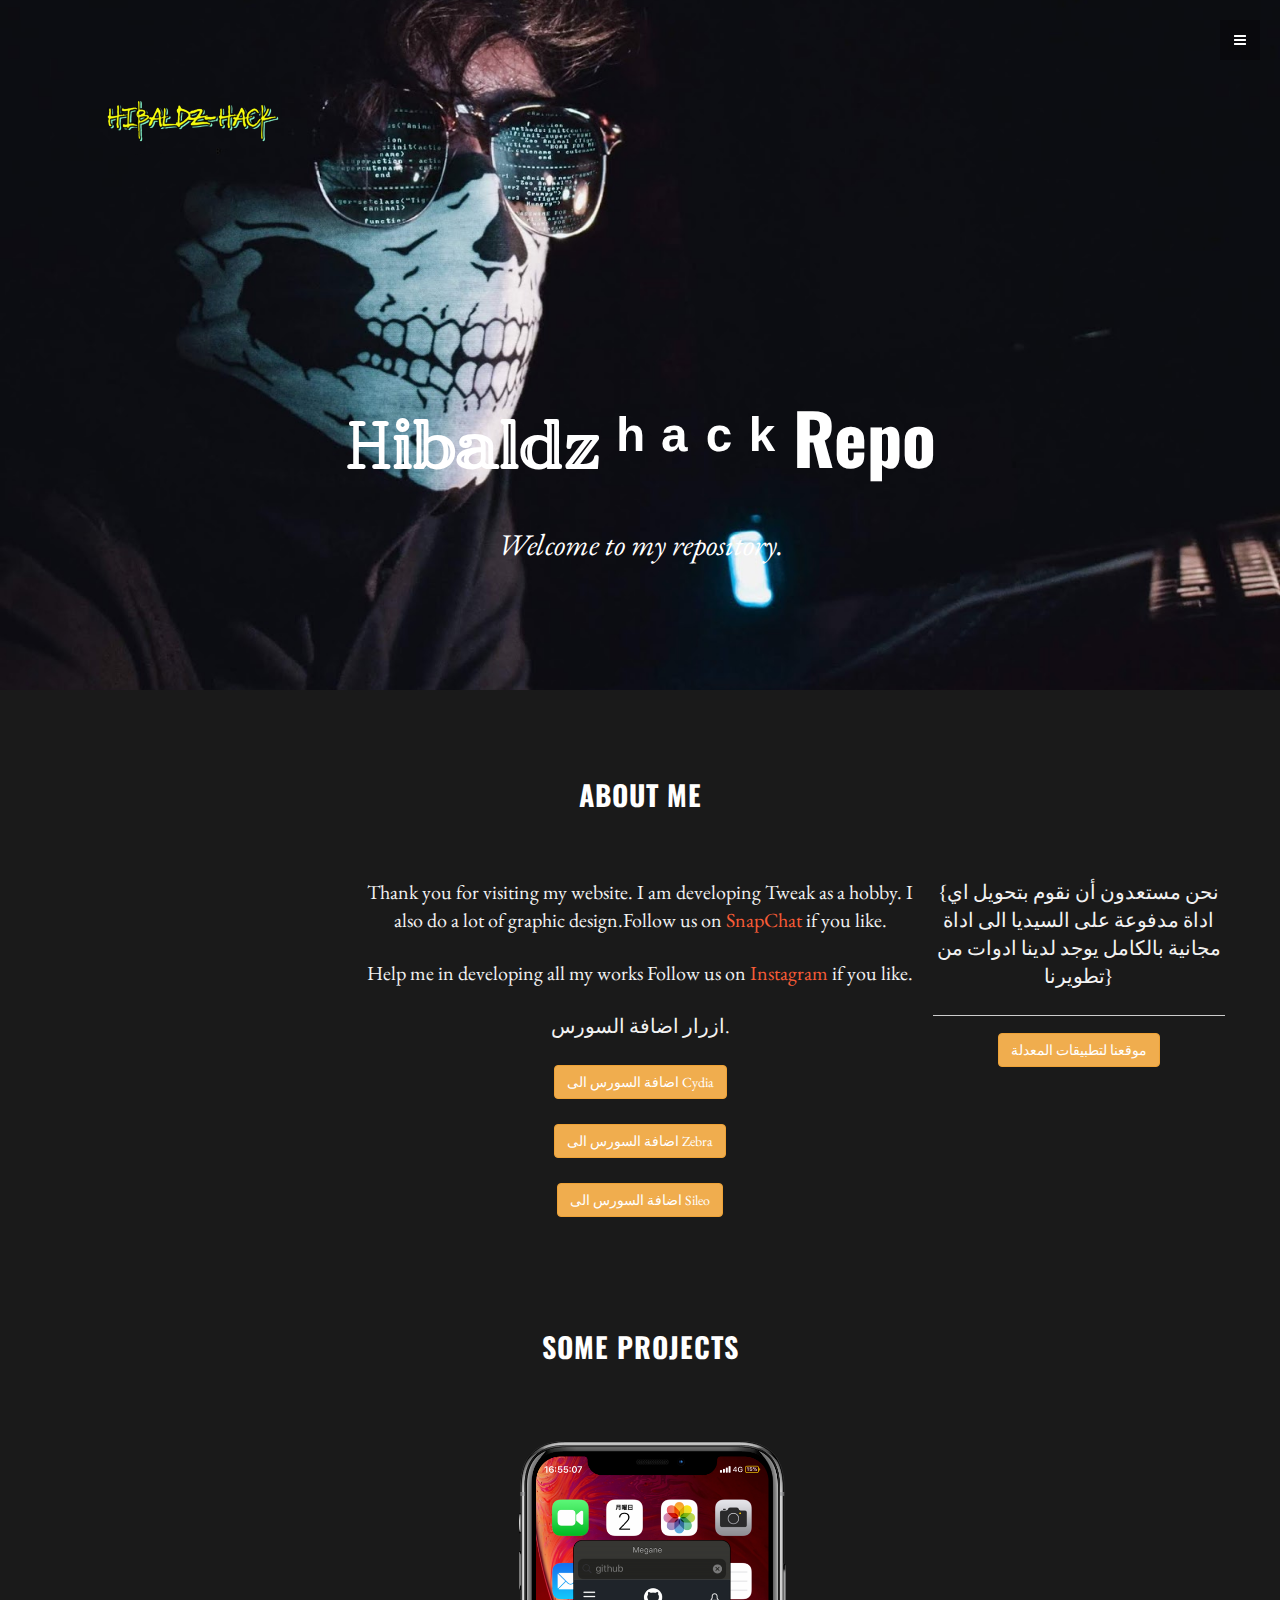
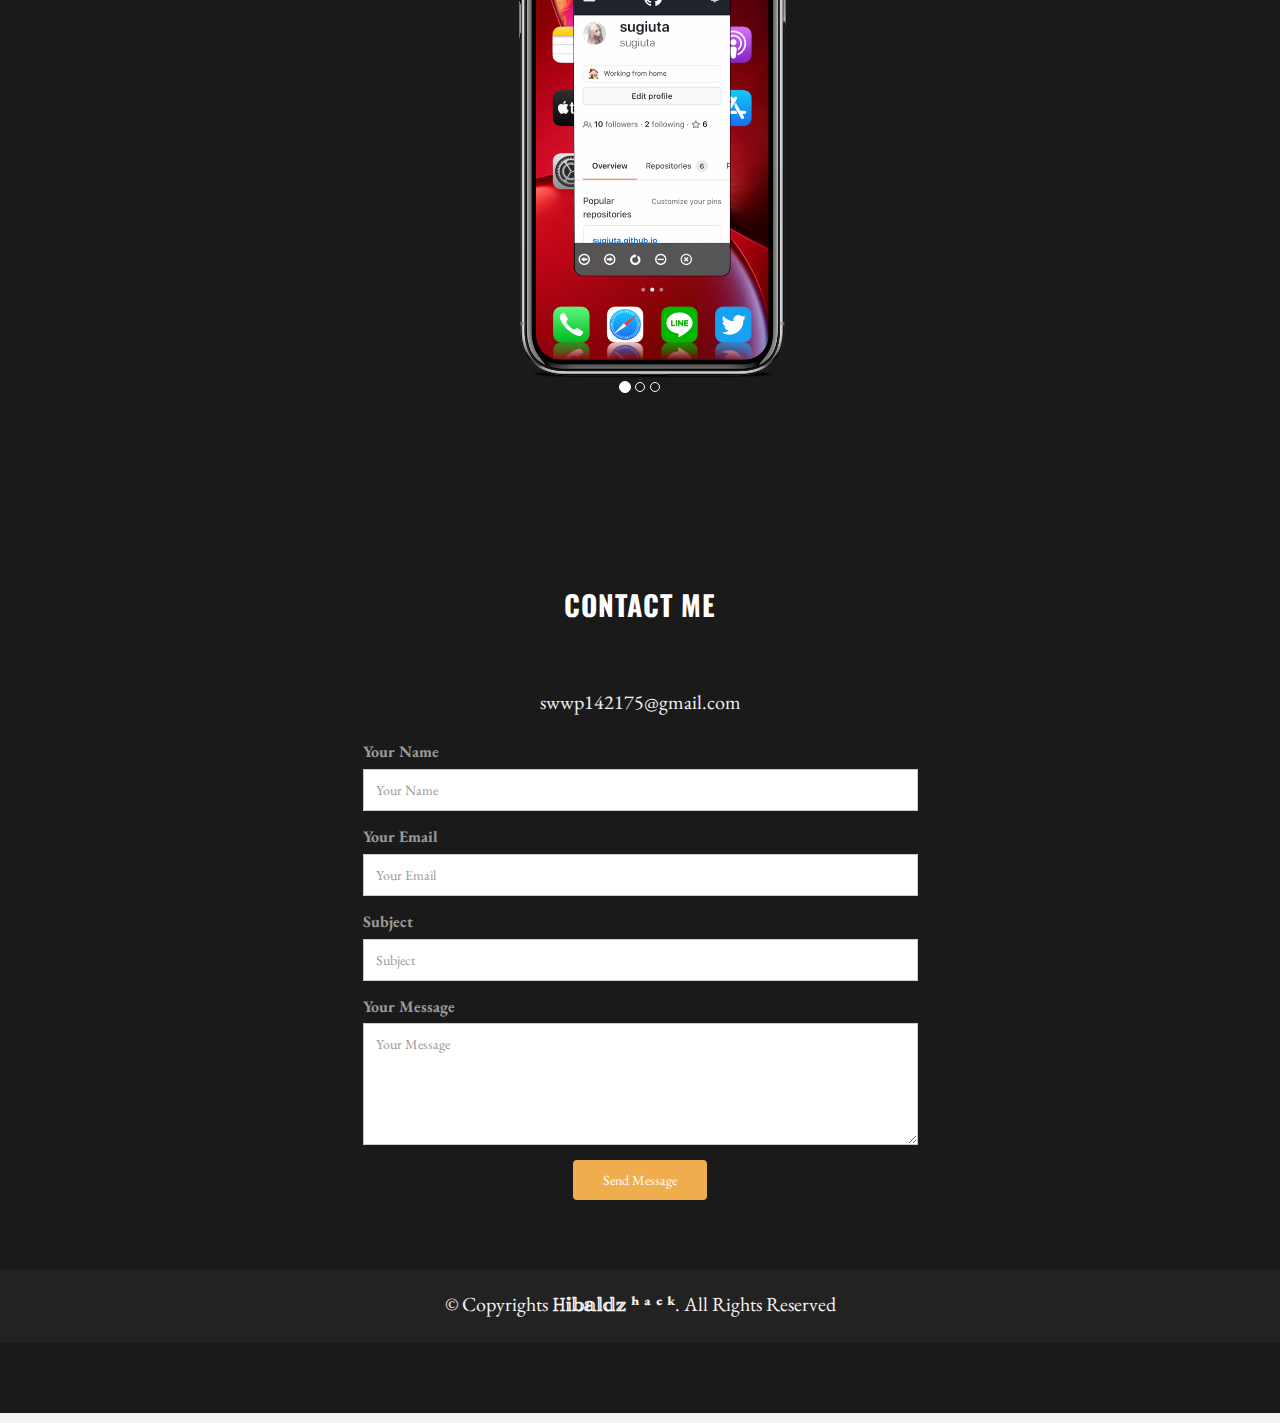
==== commit 90b8c03c: "Update index.html" ====
--- a/index.html
+++ b/index.html
@@ -2,10 +2,10 @@
 <html lang="en">
 <head>
   <meta charset="utf-8">
-  <title>Hibaldz-Hanoo Repo</title>
+  <title>𝙷𝕚𝕓𝕒𝕝𝕕𝕫 ʰ ᵃ ᶜ ᵏ Repo</title>
   <meta content="width=device-width, initial-scale=1.0" name="viewport">
-  <meta content="Hibaldz-Hanoo" name="keywords">
-  <meta content="Hibaldz-Hanoo repository." name="description">
+  <meta content="𝙷𝕚𝕓𝕒𝕝𝕕𝕫 ʰ ᵃ ᶜ ᵏ" name="keywords">
+  <meta content="𝙷𝕚𝕓𝕒𝕝𝕕𝕫 ʰ ᵃ ᶜ ᵏ repository." name="description">
 
   <!-- Favicons -->
   <link href="img/favicon.png" rel="icon">
@@ -30,16 +30,15 @@
   <!-- Menu -->
   <nav class="menu" id="theMenu">
     <div class="menu-wrap">
-      <h1 class="logo"><a href="index.html#home">Minimal</a></h1>
+      <h1 class="logo"><a href="index.html#home">Menu</a></h1>
       <i class="fa fa-times-circle menu-close"></i>
       <a href="#home" class="smoothscroll">Home</a>
       <a href="#about" class="smoothscroll">About</a>
       <a href="#portfolio" class="smoothscroll">Portfolio</a>
       <a href="#contact" class="smoothscroll">Contact</a>
-      <a href="#"><i class="fa fa-facebook"></i></a>
-      <a href="#"><i class="fa fa-twitter"></i></a>
-      <a href="#"><i class="fa fa-dribbble"></i></a>
-      <a href="#"><i class="fa fa-envelope"></i></a>
+      <a href="https://t.me/sww_q" class="fa fa-telegram" class="credits-name">telegram ></a>
+      <a href="https://www.snapchat.com/add/sww_p" class="fa fa-snapchat" class="credits-name">snapchat ></a>
+      <a href="https://instagram.com/sww_p" class="fa fa-instagram" class="credits-name">instagram ></a>
     </div>
 
     <!-- Menu button -->
@@ -55,7 +54,7 @@
       </div>
       <br>
       <div class="row">
-        <h1>Hibaldz-Hanoo Repo</h1>
+        <h1>𝙷𝕚𝕓𝕒𝕝𝕕𝕫 ʰ ᵃ ᶜ ᵏ Repo</h1>
         <br>
         <h3>Welcome to my repository.</h3>
         <br>
@@ -87,7 +86,7 @@
         </div>
           <p> {نحن مستعدون أن نقوم بتحويل اي اداة مدفوعة على السيديا الى اداة مجانية بالكامل يوجد لدينا ادوات من تطويرنا} <p>
           <hr>
-          <p><a href="https://roo-t.github.io/apps/"><button type="button" class="btn btn-warning">موقعنا لتطبيقات المعدلة</button></a></p>
+          <p><a href="https://roo-t.github.io/apps-/"><button type="button" class="btn btn-warning">موقعنا لتطبيقات المعدلة</button></a></p>
     </div>
     <!-- /container -->
   </div>
@@ -189,7 +188,7 @@
   <div id="copyrights">
     <div class="container">
       <p>
-        &copy; Copyrights <strong>Hibaldz-Hanoo</strong>. All Rights Reserved
+        &copy; Copyrights <strong>𝙷𝕚𝕓𝕒𝕝𝕕𝕫 ʰ ᵃ ᶜ ᵏ</strong>. All Rights Reserved
       </p>
       <div class="credits">
         <!--
